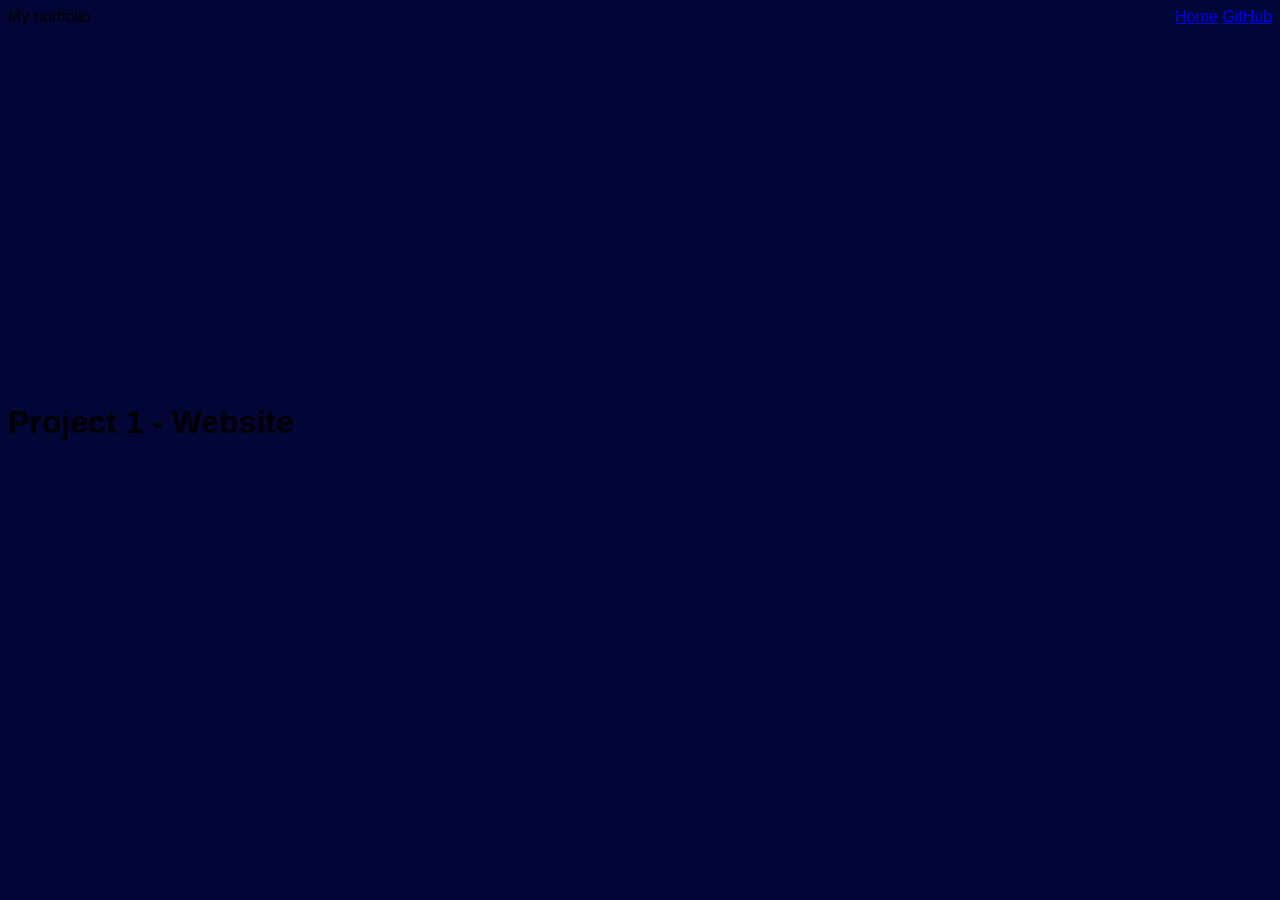
==== website-project.html @ 2ee61514 "I took the tiktok png off and added a link to another page with my portfolio progress" ====
<!DOCTYPE html>
<html lang="en">

<head>
    <meta charset="UTF-8">
    <meta name="viewport" content="width=device-width, initial-scale=1.0">
    <title>Estefishing</title>
    <link rel="stylesheet" href="styles.css">
</head>


<body>
    <div class="page-layout">
        <header>
            <div>My portfolio</div>
            <nav class="links">
                <a href="./index.html">Home</a>
                <a href="https://github.com/chadliteTripleT/ct-portfolio">GitHub</a>
            </nav>
        </header>
        <main>
            <h1>Project 1 - Website</h1>

        </main>
        <footer>

        </footer>
    </div>
</body>

</html>
---- styles.css ----
body {
    background: rgb(2, 6, 54);
    font-family: sans-serif;
}

.page-layout {
    display: flex;
    flex-direction: column;
    justify-content: space-between;
    min-height: 90vh;
}

header,
footer {
    display: flex;
    justify-content: space-between;
}

.container {
    display: flex;
    gap: 20px;
    flex-wrap: wrap;
}

.item {
    width: 300px;
    height: 300px;
    background: palevioletred;
    font-size: 36px;
    color: white;
}

/* .social-logo {
    width: 40px;
    height: 40px;
} */

footer nav a {
    text-decoration: none;
}
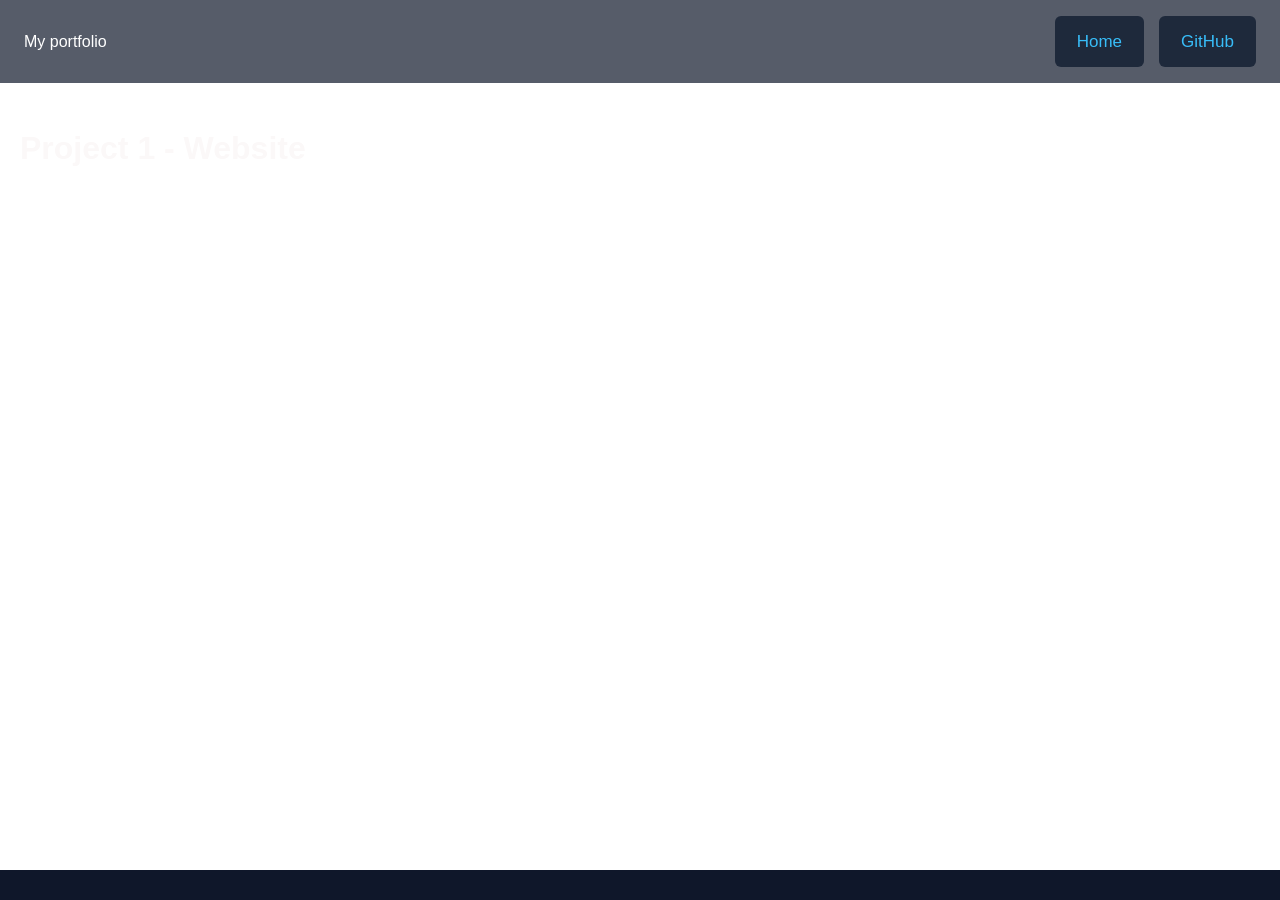
==== commit 0148255a: "wrote my bio" ====
--- a/website-project.html
+++ b/website-project.html
@@ -4,7 +4,7 @@
 <head>
     <meta charset="UTF-8">
     <meta name="viewport" content="width=device-width, initial-scale=1.0">
-    <title>Estefishing</title>
+    <title>About me- Portfolio</title>
     <link rel="stylesheet" href="styles.css">
 </head>
 
--- a/styles.css
+++ b/styles.css
@@ -1,40 +1,146 @@
-body {
-    background: rgb(2, 6, 54);
-    font-family: sans-serif;
-}
+    * {
+        margin: 0;
+        padding: 0;
+        box-sizing: border-box;
+    }
 
-.page-layout {
-    display: flex;
-    flex-direction: column;
-    justify-content: space-between;
-    min-height: 90vh;
-}
 
-header,
-footer {
-    display: flex;
-    justify-content: space-between;
-}
+    body {
+        background-image: url("https://images.unsplash.com/photo-1507525428034-b723cf961d3e");
+        background-size: cover;
+        background-position: center;
+        background-repeat: no-repeat;
+        background-attachment: fixed;
 
-.container {
-    display: flex;
-    gap: 20px;
-    flex-wrap: wrap;
-}
+        font-family: sans-serif;
+        line-height: 1.6;
+    }
 
-.item {
-    width: 300px;
-    height: 300px;
-    background: palevioletred;
-    font-size: 36px;
-    color: white;
-}
+    .page-layout {
+        display: flex;
+        flex-direction: column;
+        min-height: 100vh;
+    }
 
-/* .social-logo {
-    width: 40px;
-    height: 40px;
-} */
+    header,
+    footer {
+        display: flex;
+        justify-content: space-between;
+        align-items: center;
+    }
 
-footer nav a {
-    text-decoration: none;
-}+
+    header {
+        background: rgba(15, 23, 42, 0.7);
+        backdrop-filter: blur(12px);
+        -webkit-backdrop-filter: blur(12px);
+
+        color: white;
+        padding: 16px 24px;
+    }
+
+
+    .logo {
+        display: flex;
+        align-items: center;
+        gap: 10px;
+    }
+
+    .logo img {
+        border-radius: 6px;
+    }
+
+
+    .links {
+        display: flex;
+        gap: 15px;
+    }
+
+    .links a {
+        font-size: 17px;
+        color: #38bdf8;
+        text-decoration: none;
+        background-color: #1e293b;
+        border-radius: 6px;
+        border: 2px solid transparent;
+        padding: 10px 20px;
+        font-weight: 500;
+
+        transition: all 0.3s ease;
+    }
+
+    .links a:hover {
+        border-color: #0ea5e9;
+        color: #0ea5e9;
+        transform: translateY(-2px);
+    }
+
+    .links a:active {
+        transform: translateY(0);
+    }
+
+
+    main {
+        flex: 1;
+        padding: 40px 20px;
+    }
+
+
+    h1 {
+        color: rgb(251, 248, 248);
+        margin-bottom: 20px;
+    }
+
+
+    .container {
+        display: flex;
+        gap: 20px;
+        flex-wrap: wrap;
+    }
+
+
+    .item {
+        background: rgba(30, 41, 59, 0.6);
+        backdrop-filter: blur(10px);
+        -webkit-backdrop-filter: blur(10px);
+
+        color: white;
+        padding: 20px;
+        border-radius: 10px;
+        min-width: 200px;
+        text-align: center;
+
+        transition: transform 0.2s ease, background 0.3s ease;
+    }
+
+    .item:hover {
+        transform: translateY(-5px);
+        background: #334155;
+    }
+
+
+    .profile-container {
+        height: 300px;
+        background: rgb(49, 49, 52);
+        display: flex;
+        justify-content: center;
+        align-items: center;
+    }
+
+
+    .profile-pic {
+        width: 150px;
+        height: 150px;
+        border-radius: 50%;
+        object-fit: cover;
+        border: 2px solid #fff;
+        box-shadow: 0 4px 8px rgba(0, 0, 0, 0.2);
+    }
+
+
+    footer {
+        background: #0f172a;
+        color: white;
+        padding: 15px 20px;
+        justify-content: center;
+    }
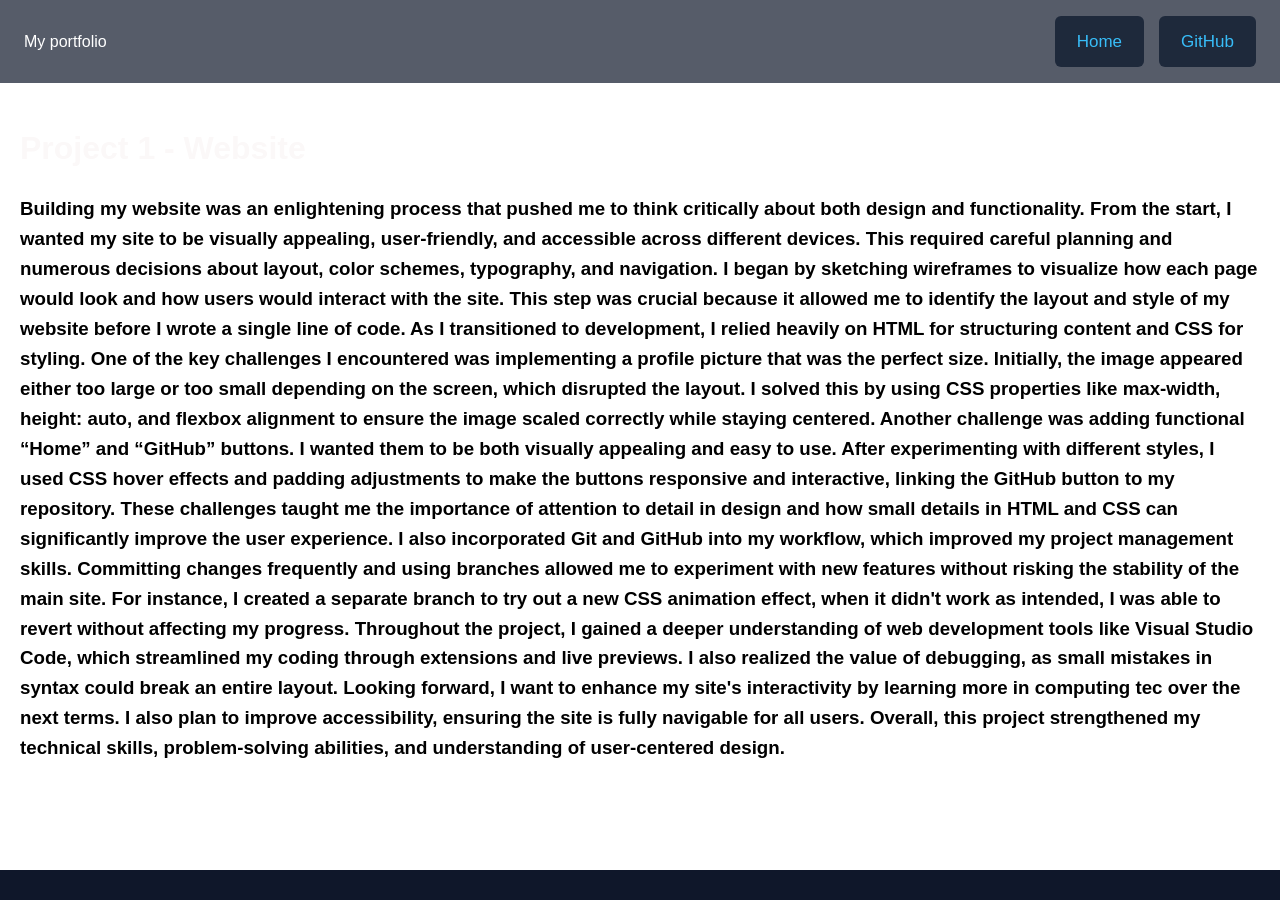
==== commit a3ce190f: "wrote my reflection" ====
--- a/website-project.html
+++ b/website-project.html
@@ -20,6 +20,37 @@
         </header>
         <main>
             <h1>Project 1 - Website</h1>
+            <h3>Building my website was an enlightening process that pushed me to think critically about both design and
+                functionality. From the start, I wanted my site to be visually appealing, user-friendly, and accessible
+                across different devices. This required careful planning and numerous decisions about layout, color
+                schemes, typography, and navigation. I began by sketching wireframes to visualize how each page would
+                look and how users would interact with the site. This step was crucial because it allowed me to identify
+                the layout and style of my website before I wrote a single line of code.
+
+                As I transitioned to development, I relied heavily on HTML for structuring content and CSS for styling.
+                One of the key challenges I encountered was implementing a profile picture that was the perfect size.
+                Initially, the image appeared either too large or too small depending on the screen, which disrupted the
+                layout. I solved this by using CSS properties like max-width, height: auto, and flexbox alignment to
+                ensure the image scaled correctly while staying centered. Another challenge was adding functional “Home”
+                and “GitHub” buttons. I wanted them to be both visually appealing and easy to use. After experimenting
+                with different styles, I used CSS hover effects and padding adjustments to make the buttons responsive
+                and interactive, linking the GitHub button to my repository. These challenges taught me the importance
+                of attention to detail in design and how small details in HTML and CSS can significantly improve the
+                user
+                experience.
+
+                I also incorporated Git and GitHub into my workflow, which improved my project management skills.
+                Committing changes frequently and using branches allowed me to experiment with new features without
+                risking the stability of the main site. For instance, I created a separate branch to try out a new CSS
+                animation effect, when it didn't work as intended, I was able to revert without affecting my progress.
+
+                Throughout the project, I gained a deeper understanding of web development tools like Visual Studio
+                Code, which streamlined my coding through extensions and live previews. I also realized the value of
+                debugging, as small mistakes in syntax could break an entire layout. Looking forward, I want to enhance
+                my site's interactivity by learning more in computing tec over the next terms. I also plan to
+                improve accessibility, ensuring the site is fully navigable for all users. Overall, this project
+                strengthened my technical skills, problem-solving abilities, and understanding of user-centered design.
+            </h3>
 
         </main>
         <footer>
